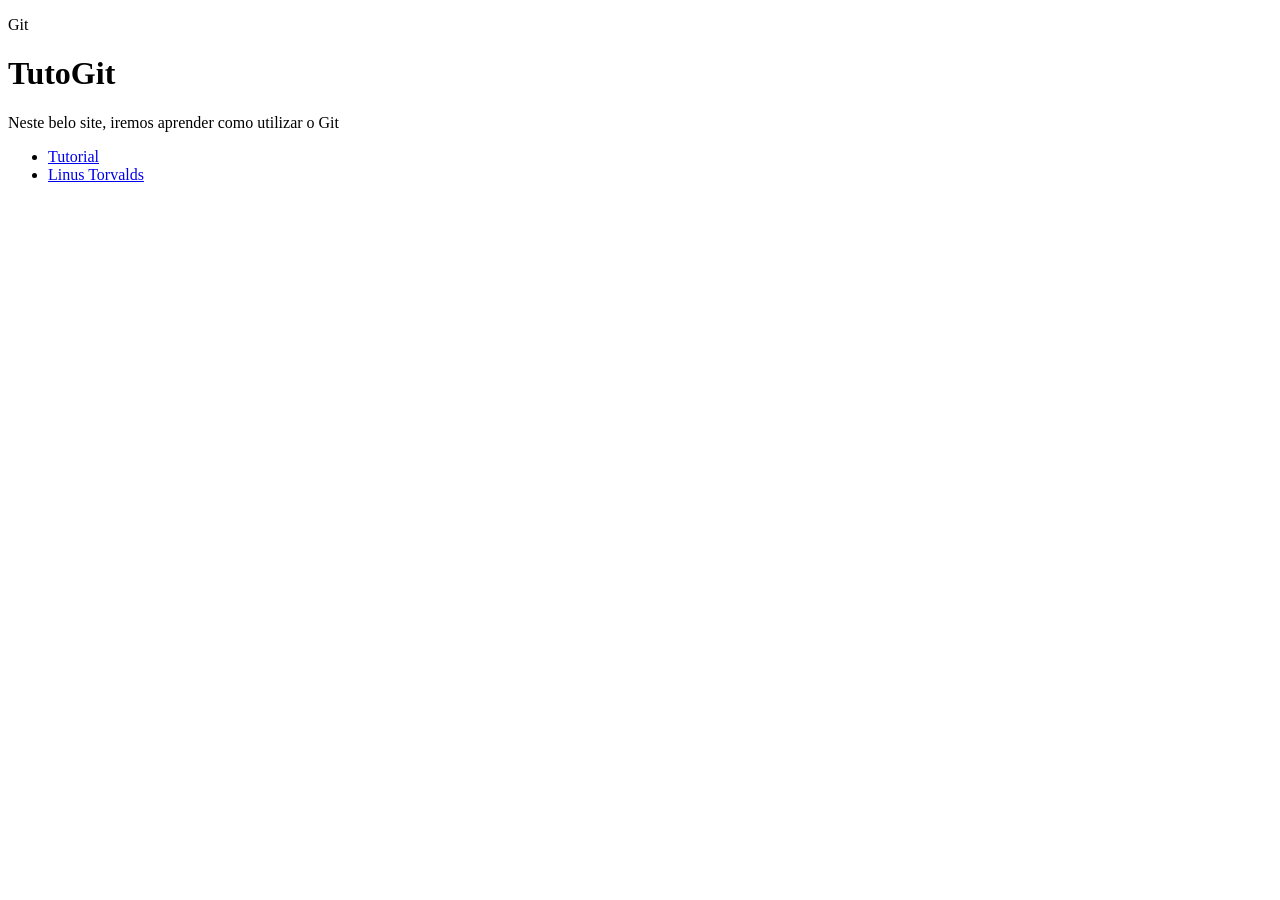
==== index.html @ af01332a "Criação da estrutura inicial do projeto" ====
<!DOCTYPE html>
<html lang="pt-br">
<head>
    <meta charset="UTF-8">
    <meta name="viewport" content="width=device-width, initial-scale=1.0">
    <link rel="stylesheet" href="./style/style.css">
    <title>Document</title>
</head>
<body>
    <header class="cabecalho">
        <div class="container">
            <p class="etiqueta">Git</p>

            <h1>TutoGit</h1>

            <p class="subtitulo">
                Neste belo site, iremos aprender como utilizar o Git
            </p>

            <nav class="menu-principal">
                <ul>
                    <li><a class="menu-link" href="index.html">Tutorial</a></li>
                    <li><a class="menu-link" href="./pages/biografia.html">Linus Torvalds</a></li>
                </ul>
            </nav>
        </div>
    </header>
    
</body>
</html>
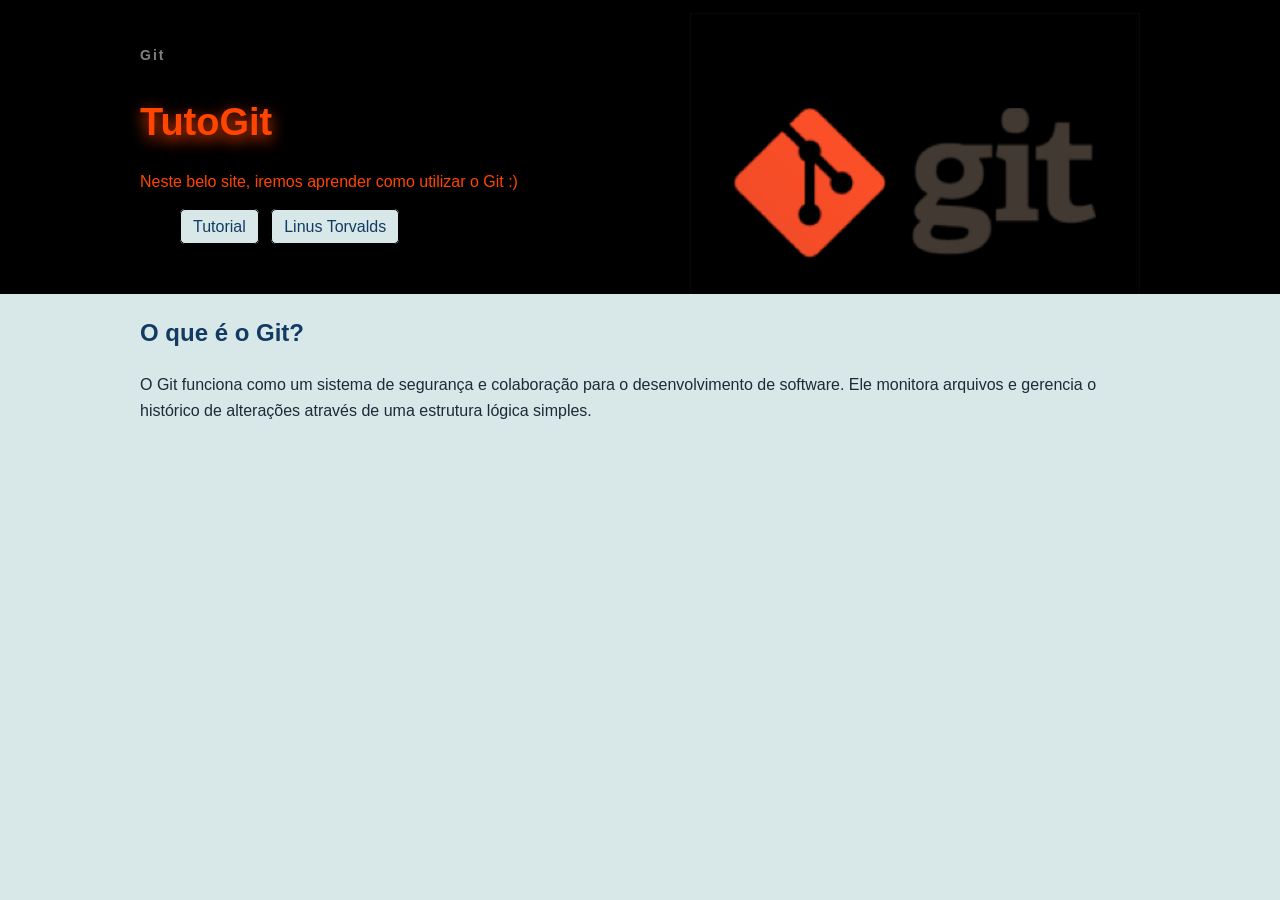
==== commit c9113dde: "Atualização e estilização do header" ====
--- a/index.html
+++ b/index.html
@@ -4,17 +4,19 @@
     <meta charset="UTF-8">
     <meta name="viewport" content="width=device-width, initial-scale=1.0">
     <link rel="stylesheet" href="./style/style.css">
-    <title>Document</title>
+    <title>Git | Tutorial</title>
 </head>
 <body>
     <header class="cabecalho">
         <div class="container">
             <p class="etiqueta">Git</p>
-
+            
             <h1>TutoGit</h1>
 
+            <img class="logo" src="/img/git.png" alt="logo">
+
             <p class="subtitulo">
-                Neste belo site, iremos aprender como utilizar o Git
+                Neste belo site, iremos aprender como utilizar o Git :)
             </p>
 
             <nav class="menu-principal">
@@ -25,6 +27,13 @@
             </nav>
         </div>
     </header>
+    <main class="container">
+        <section class="secao">
+            <h2>O que é o Git?</h2>
+
+            <p>O Git funciona como um sistema de segurança e colaboração para o desenvolvimento de software. Ele monitora arquivos e gerencia o histórico de alterações através de uma estrutura lógica simples.</p>
+        </section>
+    </main>
     
 </body>
 </html>
--- a/style/style.css
+++ b/style/style.css
@@ -0,0 +1,88 @@
+*{
+    box-sizing: border-box;
+}
+
+body{
+    margin: 0;
+
+    background-color: #d8e8e8;
+    color: #1f2937;
+
+    font-family: Arial, Helvetica, sans-serif;
+    font-size: 16px;
+    line-height: 1.6;
+}
+
+h2, h3{
+    color: #123a63;
+}
+
+h1{
+    color: orangered;
+
+    font-size: 38px;
+    margin-bottom: 10px;
+}
+
+.container{
+    width: 90%;
+    max-width: 1000px;
+    margin: 0 auto;
+}
+
+.cabecalho{
+    background-color: black;
+    color:orangered;
+
+    padding: 30px 0;
+}
+
+.etiqueta{
+    margin-bottom: 5px;
+    color: grey;
+    font-size: 14px;
+    font-weight: bold;
+    letter-spacing: 2px;
+}
+
+.subtitulo{
+    max-width: 700px;
+}
+
+.menu-principal{
+    margin: 20px 0 0;
+    padding: 0;
+
+    list-style: none;
+}
+
+.menu-link{
+   
+    padding: 8px 12px;
+    background-color: #d8e8e8;
+    color: #123a63;
+    border: 1px solid #000;
+    border-radius: 5px;
+    text-decoration: none;
+}
+
+.menu-principal li{
+    display: inline-block;
+
+    margin-right: 8px;
+    margin-bottom: 8px;
+}
+
+.logo{
+    width: 45%;
+    float: right;
+    margin-top: -150px;
+}   
+
+.cabecalho h1{
+    text-shadow: 0 5px 15px orangered;
+}
+
+.menu-link:hover{
+    background-color: orangered;
+}
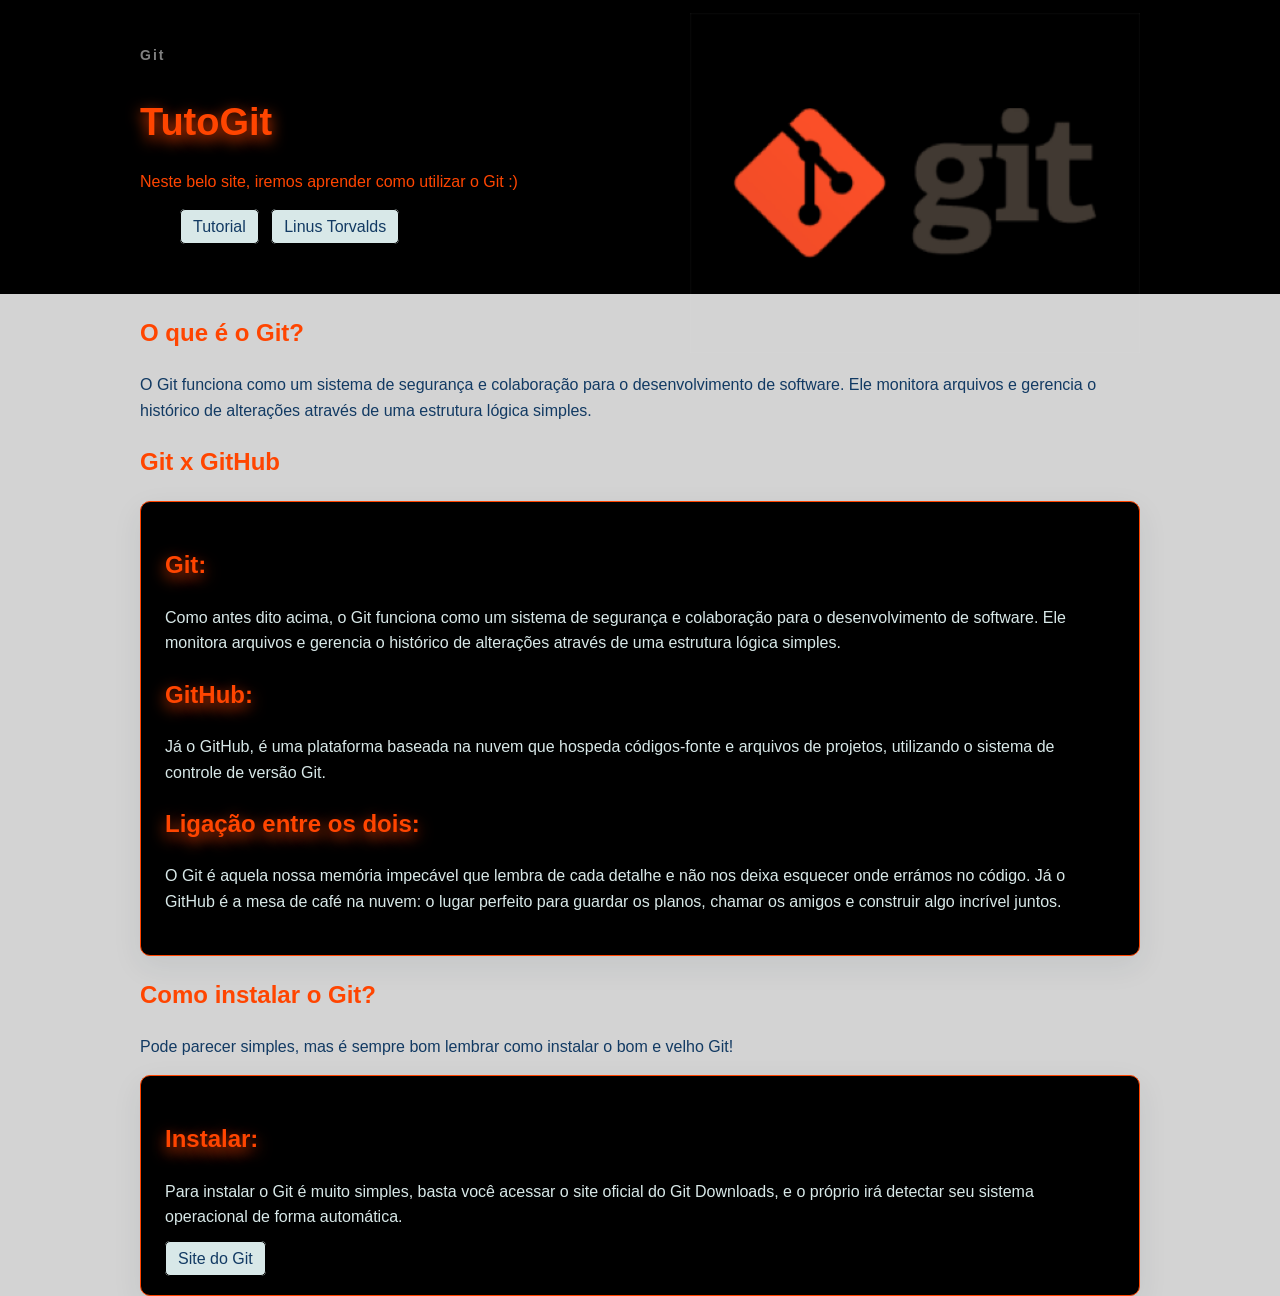
==== commit 24b97e8b: "Adição e estilização de conteúdos na página main" ====
--- a/index.html
+++ b/index.html
@@ -33,6 +33,50 @@
 
             <p>O Git funciona como um sistema de segurança e colaboração para o desenvolvimento de software. Ele monitora arquivos e gerencia o histórico de alterações através de uma estrutura lógica simples.</p>
         </section>
+        <section class="secao">
+            <h2>Git x GitHub</h2>
+
+            <div class="grade-cards">
+                <article class="card">
+                    <h2>Git:</h2>
+                    <p>
+                        Como antes dito acima, o Git funciona como um sistema de segurança e colaboração para o desenvolvimento de software. Ele monitora arquivos e gerencia o histórico de alterações através de uma estrutura lógica simples.
+                    </p>
+
+                    <h2>GitHub:</h2>
+                    <p>
+                        Já o GitHub, é uma plataforma baseada na nuvem que hospeda códigos-fonte e arquivos de projetos, utilizando o sistema de controle de versão Git.
+                    </p>
+
+                    <h2>Ligação entre os dois:</h2>
+                    <p>
+                        O Git é aquela nossa memória impecável que lembra de cada detalhe e não nos deixa esquecer onde errámos no código. Já o GitHub é a mesa de café na nuvem: o lugar perfeito para guardar os planos, chamar os amigos e construir algo incrível juntos.
+                    </p>
+                </article>
+            </div>
+
+            <section class="secao">
+                <h2>Como instalar o Git?</h2>
+
+                <p class="subtitulo">
+                    Pode parecer simples, mas é sempre bom lembrar como instalar o bom e velho Git!
+                </p>
+
+                <div class="grade-cards">
+                    <article class="card">
+                        <h2>Instalar:</h2>
+                        
+                        <p>
+                            Para instalar o Git é muito simples, basta você acessar o site oficial do Git Downloads, e o próprio irá detectar seu sistema operacional de forma automática.
+                        </p>
+
+                        <a class="link" href="https://git-scm.com/install/">Site do Git</a>
+                    </article>
+                </div>
+
+            </section>
+            
+        </section>
     </main>
     
 </body>
--- a/style/style.css
+++ b/style/style.css
@@ -5,8 +5,8 @@
 body{
     margin: 0;
 
-    background-color: #d8e8e8;
-    color: #1f2937;
+    background-color: #d3d3d3;
+    color: #123a63;
 
     font-family: Arial, Helvetica, sans-serif;
     font-size: 16px;
@@ -85,4 +85,40 @@
 
 .menu-link:hover{
     background-color: orangered;
-}+}
+
+.link{
+     padding: 8px 12px;
+    background-color: #d8e8e8;
+    color: #123a63;
+    border: 1px solid #000;
+    border-radius: 5px;
+    text-decoration: none;
+}
+
+.link:hover{
+    background-color: orangered;
+}
+
+.grade-cards{
+    display: grid;
+}
+
+.card{
+    padding: 24px;
+    background-color: black;
+    border: 1px solid orangered;
+    border-radius: 10px;
+    box-shadow: 0 10px 30px rgba(20, 45, 70, 0.08);
+    color: #d8e8e8;
+}
+
+.card  h2, h3{
+    color: orangered;
+     text-shadow: 0 5px 15px orangered;
+}
+
+.secao h2{
+    color: orangered;
+}
+
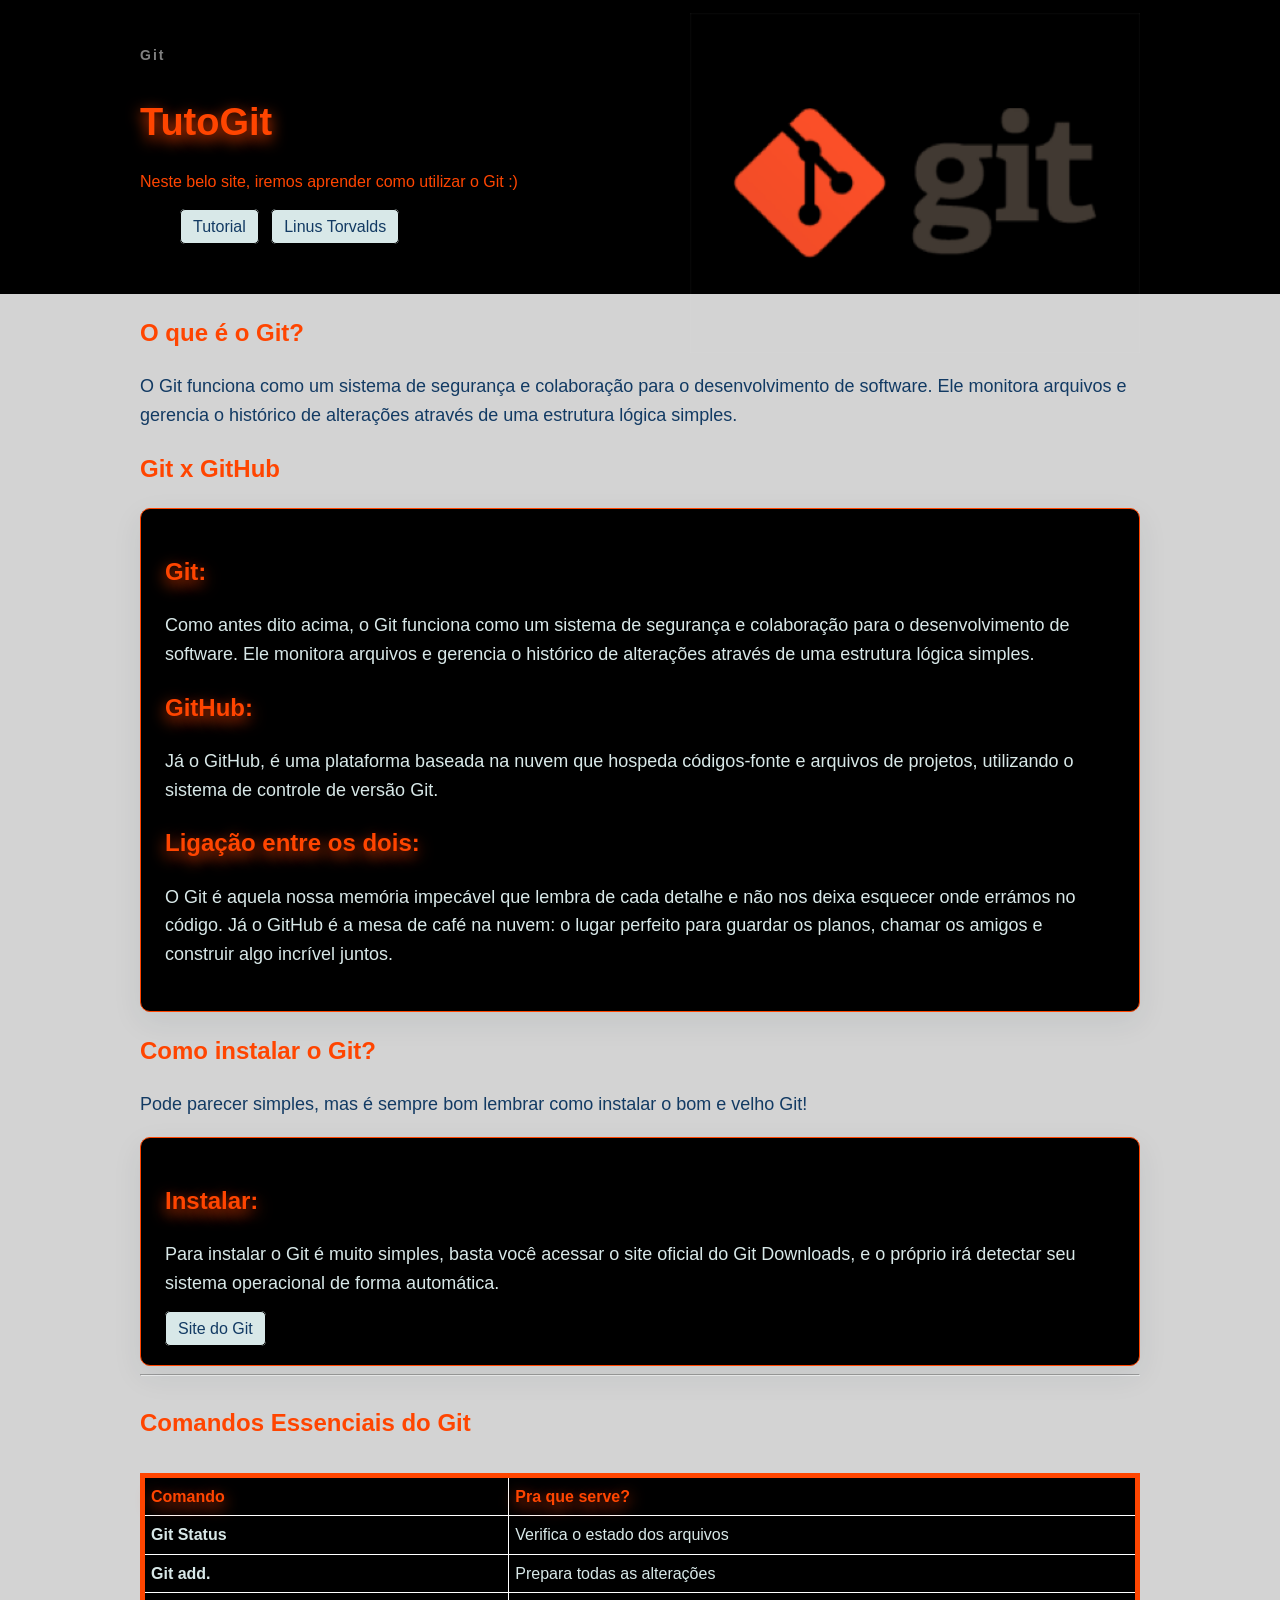
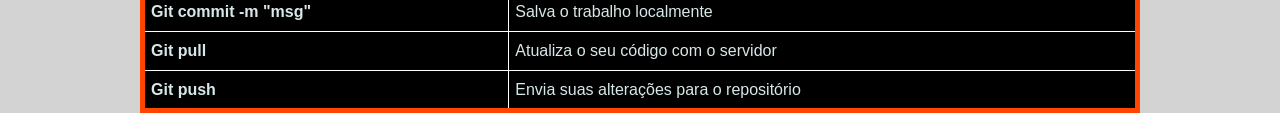
==== commit b51eddbc: "Adição e estilização da tabela-comandos no main" ====
--- a/index.html
+++ b/index.html
@@ -75,7 +75,40 @@
                 </div>
 
             </section>
-            
+            <hr>
+            <section class="secao">
+                <table class="tabela-comandos">
+                    <caption><h2>Comandos Essenciais do Git</h2></caption>
+                    <thead>
+                        <tr>
+                            <th scope="col">Comando</th>
+                            <th scope="col">Pra que serve?</th>
+                        </tr>
+                    </thead>
+                    <tbody>
+                        <tr>
+                            <th scope="row">Git Status</th>
+                            <td>Verifica o estado dos arquivos</td>
+                        </tr>
+                        <tr>
+                            <th scope="row">Git add.</th>
+                            <td>Prepara todas as alterações</td>
+                        </tr>
+                        <tr>
+                            <th scope="row">Git commit -m "msg"</th>
+                            <td>Salva o trabalho localmente</td>
+                        </tr>
+                        <tr>
+                            <th scope="row">Git pull</th>
+                            <td>Atualiza o seu código com o servidor</td>
+                        </tr>
+                        <tr>
+                            <th scope="row">Git push</th>
+                            <td>Envia suas alterações para o repositório</td>
+                        </tr>
+                    </tbody>
+                </table>
+            </section>
         </section>
     </main>
     
--- a/style/style.css
+++ b/style/style.css
@@ -122,3 +122,38 @@
     color: orangered;
 }
 
+.tabela-comandos{
+    width: 100%;
+    border: 5px solid orangered;
+
+    border-collapse: collapse;
+    background-color:black;
+    color: #d8e8e8;
+}
+
+.tabela-comandos caption{
+    margin-bottom: 10px;
+    font-weight: bold;
+    text-align: left;
+}
+
+.tabela-comandos th,
+.tabela-comandos td{
+     border: 1px solid white;
+    padding: 6px;
+    text-align: left;
+}
+
+.tabela-comandos caption{
+    color: #123a63;
+}
+
+.tabela-comandos thead{
+    color: orangered;
+    text-shadow: 0 5px 15px orangered;
+}
+
+.secao p{
+    font-family: Arial, Helvetica, sans-serif;
+    font-size: large;
+}
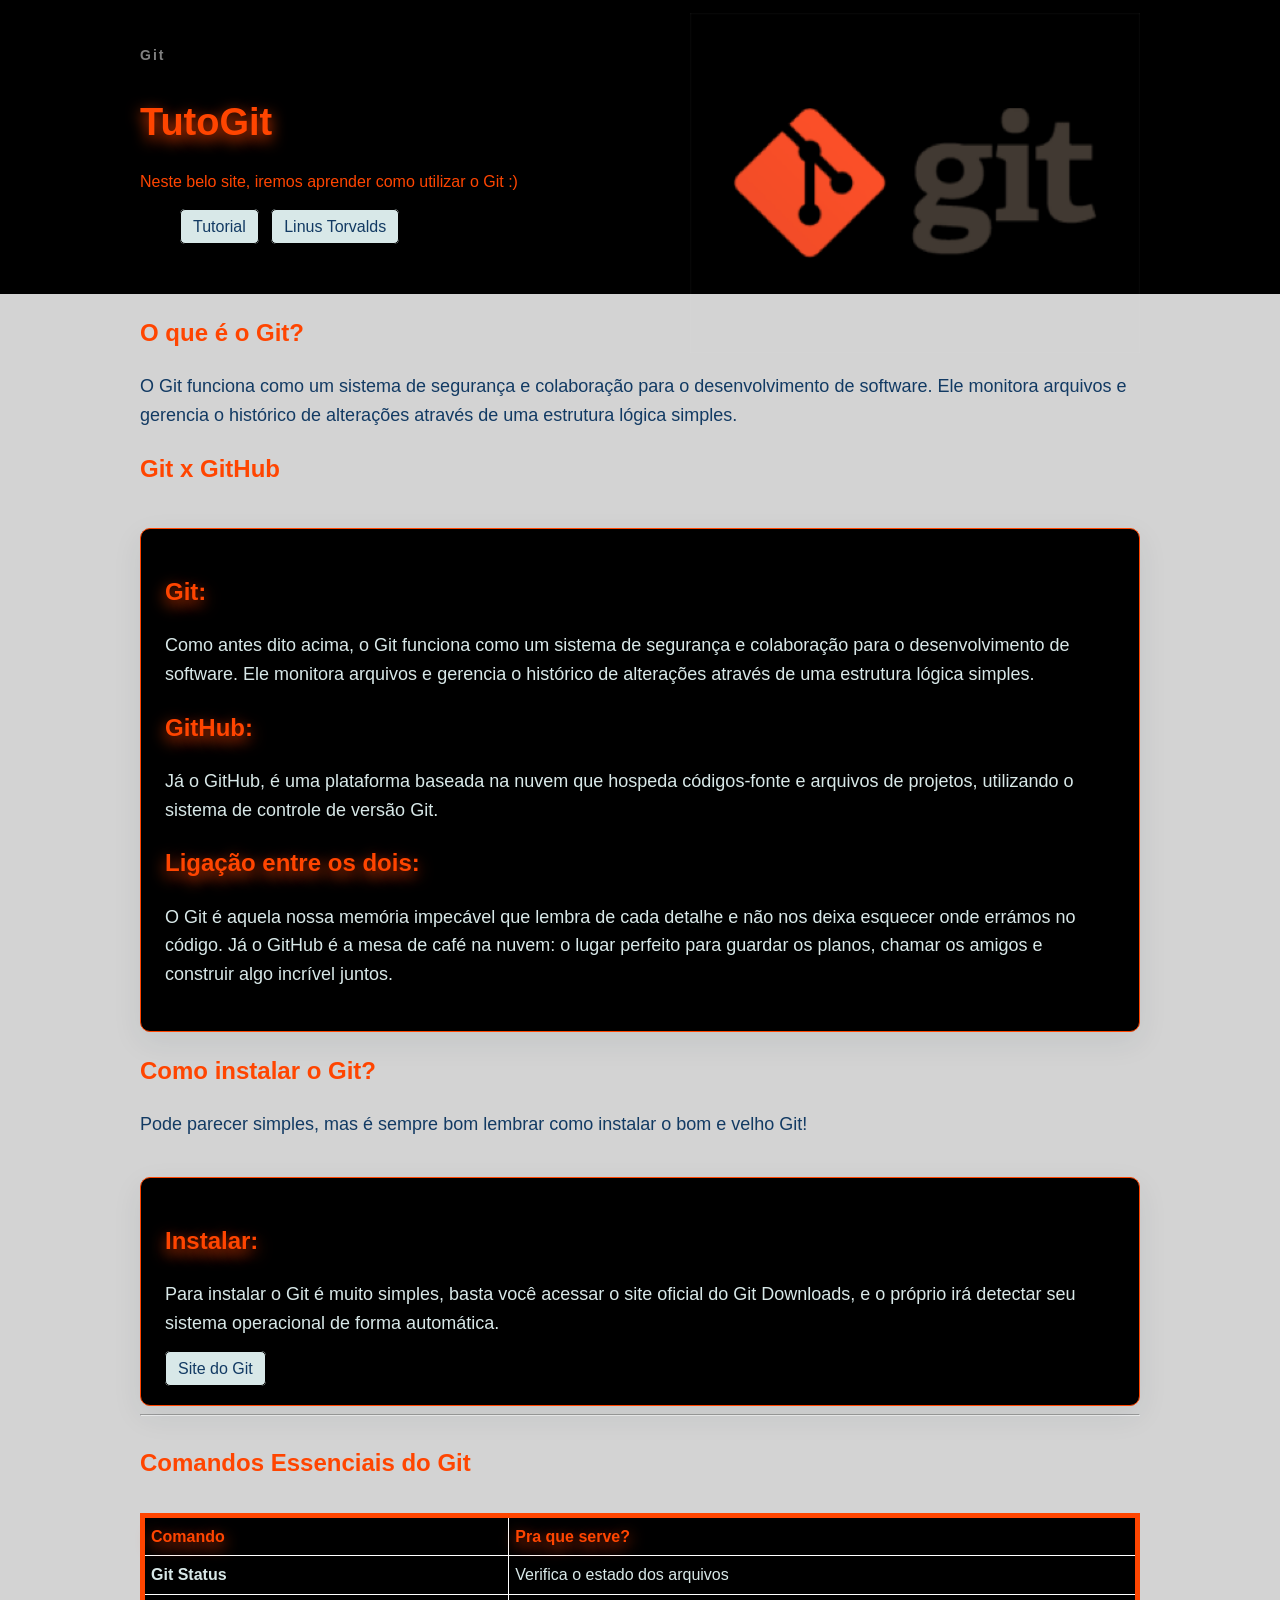
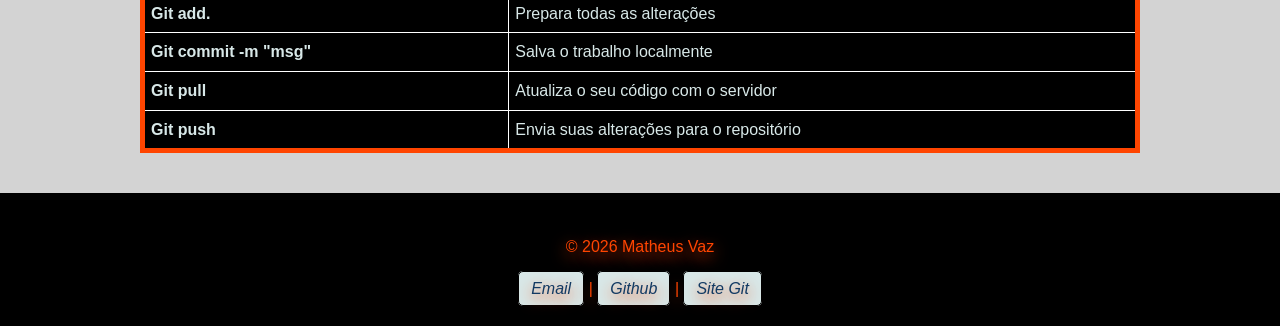
==== commit ecbf5d14: "Criação e estilização do header da página Linus Torvalds" ====
--- a/index.html
+++ b/index.html
@@ -4,7 +4,7 @@
     <meta charset="UTF-8">
     <meta name="viewport" content="width=device-width, initial-scale=1.0">
     <link rel="stylesheet" href="./style/style.css">
-    <title>Git | Tutorial</title>
+    <title>TutoGit | Tutorial</title>
 </head>
 <body>
     <header class="cabecalho">
@@ -111,6 +111,20 @@
             </section>
         </section>
     </main>
-    
+    <footer class="rodape">
+        <div class="container">
+            <p>&copy; 2026 Matheus Vaz</p>
+
+            <address>
+                <a class="link" href="mailto:matheusmoraes.vaz07@gmail.com">Email</a>
+                <span> | </span>
+                <a class="link" href="https://github.com/matheus-moraesdev">Github</a>
+                <span> | </span>
+                <a class="link" href="https://git-scm.com/install/">Site Git</a>
+
+            </address>
+        </div>
+    </footer>
+
 </body>
 </html>
--- a/style/style.css
+++ b/style/style.css
@@ -76,7 +76,7 @@
 .logo{
     width: 45%;
     float: right;
-    margin-top: -150px;
+   margin-top: -150px;
 }   
 
 .cabecalho h1{
@@ -105,6 +105,7 @@
 }
 
 .card{
+    margin-top: 20px;
     padding: 24px;
     background-color: black;
     border: 1px solid orangered;
@@ -156,4 +157,18 @@
 .secao p{
     font-family: Arial, Helvetica, sans-serif;
     font-size: large;
+}
+
+.rodape{
+    margin-top: 40px;
+    padding: 25px;
+    background-color: #000;
+    color: orangered;
+    text-shadow: 0 5px 15px orangered;
+
+    text-align: center;
+}
+
+.rodape address{
+    font-style: italic;
 }
